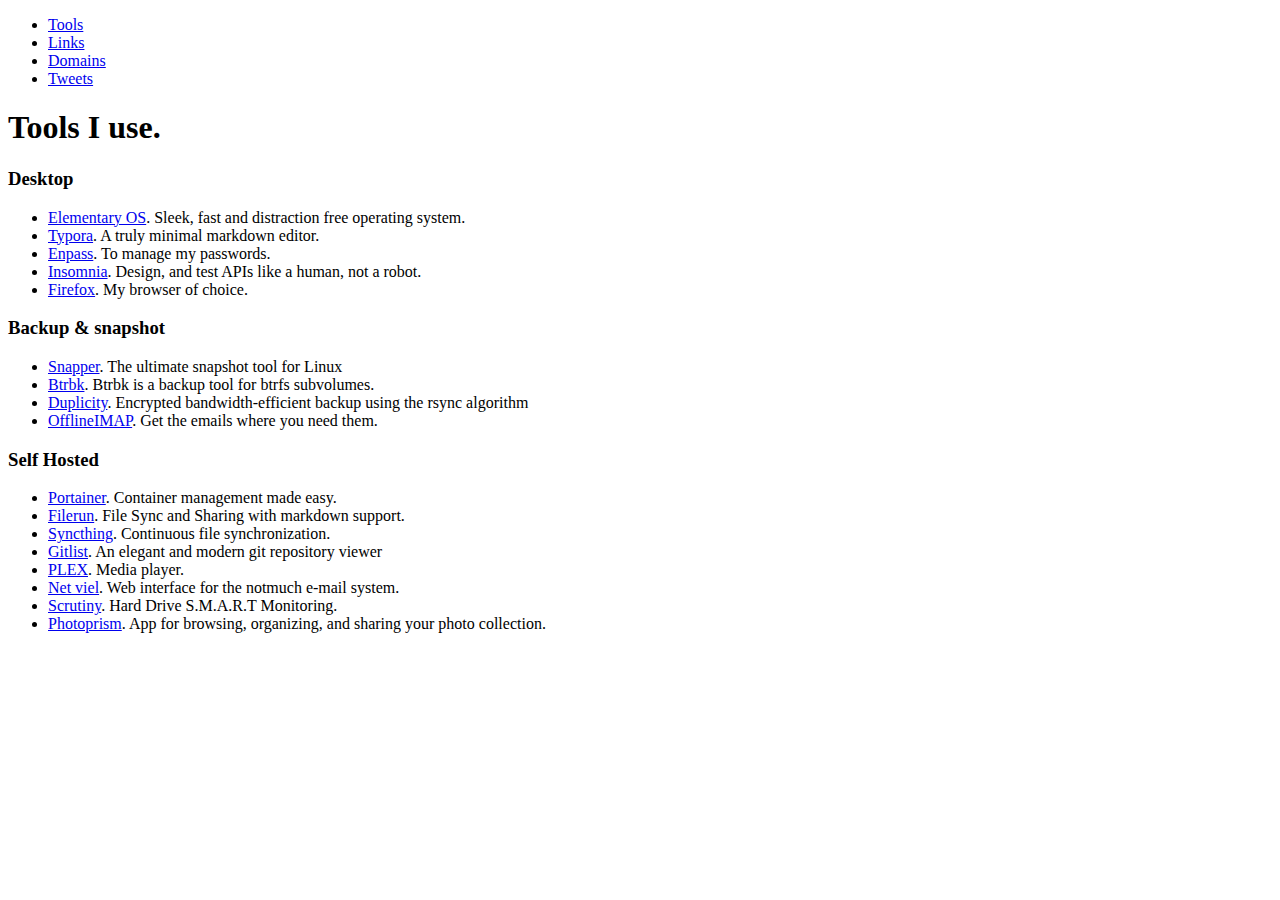
==== tools/index.html @ 2a323097 "tools page, css dir" ====
<!doctype html>
<html lang="en">
  <head>
    <meta charset="utf-8">
    <title>Lennard Stam</title>
    <meta name="author" content="Lennard Stam">
    <meta name="description" content="A description for this result is not available because the site's owner was too lazy to write one.">

    <link rel='stylesheet' href='static/style.css'/>
    <link rel="icon" href="data:;base64,iVBORw0KGgo=">

    <!-- Custom Fonts -->
    <link href="https://fonts.googleapis.com/css?family=Lora" rel="stylesheet">
    <!--<link href="https://maxcdn.bootstrapcdn.com/font-awesome/4.6.3/css/font-awesome.min.css" rel="stylesheet" integrity="sha384-T8Gy5hrqNKT+hzMclPo118YTQO6cYprQmhrYwIiQ/3axmI1hQomh7Ud2hPOy8SP1" crossorigin="anonymous">-->





  </head>
  <body>


<div class="wrapper">
    <div class="top_border">

 <nav>
    <ul>
  <li><a href="./tools/">Tools</a></li>
  <li><a href="/links/">Links</a></li>
  <!-- <li><a href="/p/">Photos</a></li> -->
  <li><a href="/domains/">Domains</a></li>
  <li><a class="twitter" href="https://twitter.com/lennardstam" target="_blank" rel="noopener">Tweets</a></li>
</ul>
    </nav>

    </div>

    <div id="main">
      <h1 class="title" >Tools I use. </h1>
      <div class="divider"></div>

     <h3>Desktop</h3>

        <ul><li>
       <a href="https://elementary.io/" rel="noopener noreferrer">Elementary OS</a>.
            Sleek, fast and distraction free operating system.
        </li><li>
        <a href="https://typora.io/" rel="noopener noreferrer">Typora</a>.
            A truly minimal markdown editor.
        </li><li>
        <a href="https://www.enpass.io/" rel="noopener noreferrer">Enpass</a>.
            To manage my passwords.
        </li><li>
        <a href="https://insomnia.rest/" rel="noopener noreferrer">Insomnia</a>.
        Design, and test APIs like a human, not a robot.
        </li><li>
        <a href="https://www.mozilla.org/en-US/firefox/new/"Firefox rel="noopener noreferrer">Firefox</a>.
            My browser of choice.
        </li></ul>


        <h3>Backup & snapshot</h3>

        <ul><li>
       <a href="http://snapper.io/" rel="noopener noreferrer">Snapper</a>. The ultimate snapshot tool for Linux
        </li><li>
       <a href="https://digint.ch/btrbk/" rel="noopener noreferrer">Btrbk</a>. Btrbk is a backup tool for btrfs subvolumes.
        </li><li>
       <a href="http://duplicity.nongnu.org/" rel="noopener noreferrer">Duplicity</a>. Encrypted bandwidth-efficient backup using the rsync algorithm
        </li><li>
       <a href="https://www.offlineimap.org/" rel="noopener noreferrer">OfflineIMAP</a>. Get the emails where you need them.
        </li></ul>

     <h3>Self Hosted</h3>

        <ul><li>
        <a href="https://www.portainer.io/">Portainer</a>. Container management made easy.
        </li><li>
        <a href="https://filerun.com/" rel="noopener noreferrer">Filerun</a>. File Sync and Sharing with markdown support.
        </li><li>
        <a href="https://syncthing.net/" rel="noopener noreferrer">Syncthing</a>. Continuous file synchronization.
        </li><li>
        <a href="https://gitlist.org/">Gitlist</a>.  An elegant and modern git repository viewer
        </li><li>
        <a href="plex.tv/">PLEX</a>. Media player.
        </li><li>
        <a href="https://github.com/DavidMStraub/netviel">Net viel</a>. Web interface for the notmuch e-mail system.
        </li><li>
        <a href="https://github.com/AnalogJ/scrutiny">Scrutiny</a>. Hard Drive S.M.A.R.T Monitoring.
        </li><li>
        <a href="https://photoprism.app/">Photoprism</a>. App for browsing, organizing, and sharing your photo collection.
        </li></ul>




   </div>
</div>

</body></html>
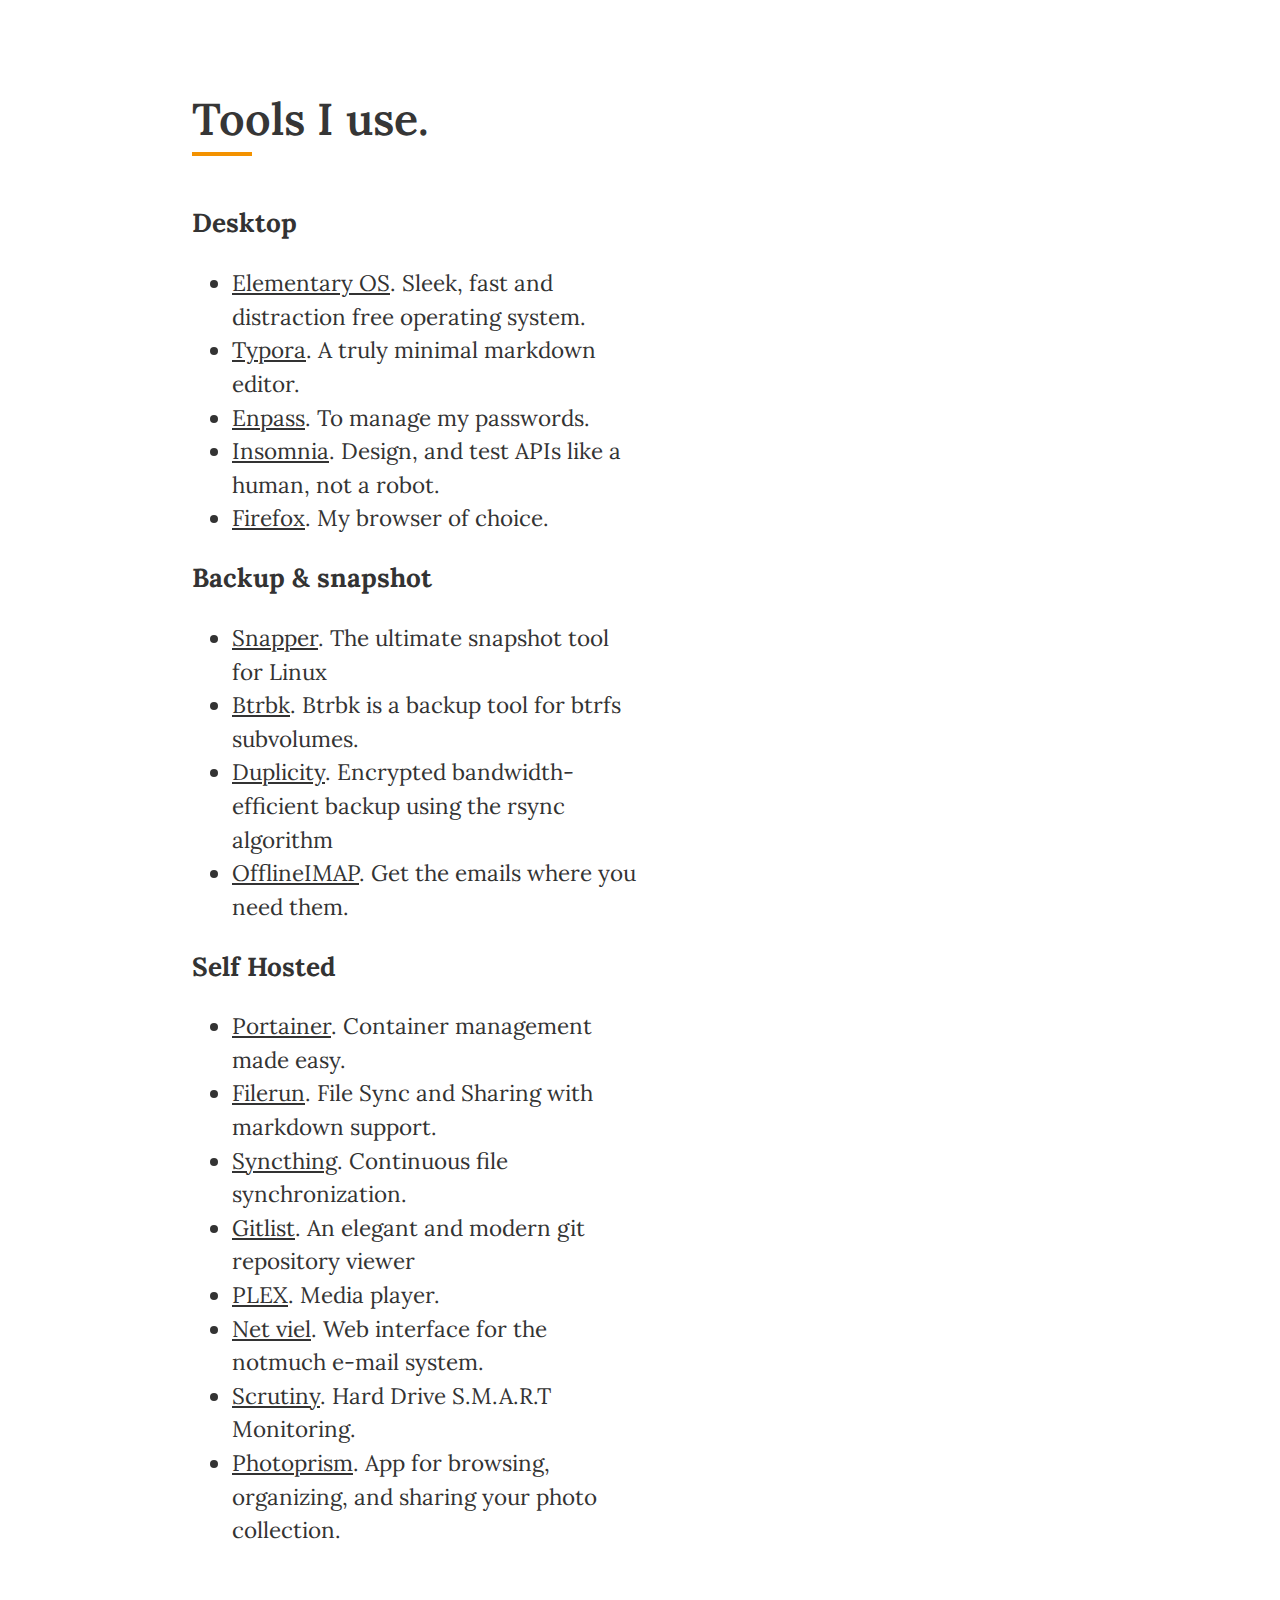
==== commit c50f3b92: "css path" ====
--- a/tools/index.html
+++ b/tools/index.html
@@ -6,7 +6,7 @@
     <meta name="author" content="Lennard Stam">
     <meta name="description" content="A description for this result is not available because the site's owner was too lazy to write one.">
 
-    <link rel='stylesheet' href='static/style.css'/>
+    <link rel='stylesheet' href='../static/style.css'/>
     <link rel="icon" href="data:;base64,iVBORw0KGgo=">
 
     <!-- Custom Fonts -->
--- a/static/style.css
+++ b/static/style.css
@@ -0,0 +1,151 @@
+    body {
+        margin: 0;
+        padding: 0;
+        font-size: 1em;
+        min-width: 400px;
+
+    }
+
+    nav ul{
+    float:right;
+    list-style:none;
+    padding:0;
+    margin:0;
+    margin-top:-20px
+    }
+
+    nav li{
+    display:inline-block;
+    padding:25px 0 0 20px}
+
+    nav li a,nav li a:active,nav li a:visited{
+    text-decoration:none;
+    font-weight:500;
+    text-transform: uppercase;
+    color:#111}
+
+    nav li a:hover{
+/*    padding-bottom:3px; */
+    padding-bottom:14px;
+    border-bottom:4px solid #F39200
+    }
+
+    nav li a.twitter:hover{
+    border-bottom:4px solid #55acee
+    }
+
+    .wrapper {
+        min-height: 100vh;
+        display: flex;
+        flex-direction: column;
+        }
+
+
+    .top_border {
+/*
+        min-height: 56px;
+        border-top: 5px solid #333;
+        margin: 0% 5%;
+        position: fixed;
+        background:white;
+        border-bottom: 1px solid #e8e8e8;
+*/
+        display: none;
+        position: inherit;
+        width: 90%;
+        min-width: 500px;
+        padding: 17px 5%;
+    }
+
+    .top_nav {
+        float: right;
+        line-height: 56px;
+    }
+
+    h3 {
+        padding: 0px 0px 0px;
+    }
+
+/*
+
+    .title::before {
+        background: red;
+        left: 0;
+        top: 0;
+        margin-right: 10px;
+        display: inline-block;
+        content: "";
+        height: 33px;
+        border-left: 4px solid rgb(var(--rgb-primary));
+        width: 4px;
+    }
+*/
+
+    #main {
+        margin: 5%;
+        color: #333;
+        font-family: 'Lora', serif;
+        font-size: 140%;
+        line-height: 150%;
+        flex: 1;
+    }
+
+    .divider {
+        height: 4px;
+        width: 60px;
+        margin-bottom: 50px;
+        background: #F39200;
+    }
+
+    .title {
+        color: #363636;
+        font-weight: 600;
+        line-height: 1.125;
+        margin-bottom: 0.5rem;
+    }
+
+    .footer_copy {
+        font: 14px/1.8 Arial,Helvetica,sans-serif;
+        margin-top: 70px; /* 150px */
+    }
+
+    #footer {
+        display: none;
+        border-top: 1px solid #e8e8e8;
+
+/*
+        background: #F8F8F8;
+*/
+   }
+
+    #wrapper-footer{
+        margin: 0% 5%;
+}
+
+    @media screen and (min-width: 992px) {
+        #main, #wrapper-footer {
+        padding-left: 10%;
+        padding-right: 45%;
+        }
+        .top_border {
+        position: fixed;
+/*
+        display: block;
+        padding-right: 10%;
+        position: inherit;
+*/
+        }
+    }
+
+    a {
+        color: inherit;
+    }
+
+    ::selection {
+        background: yellow;
+    }
+
+    ::-moz-selection {
+        background: yellow;
+    }
+
